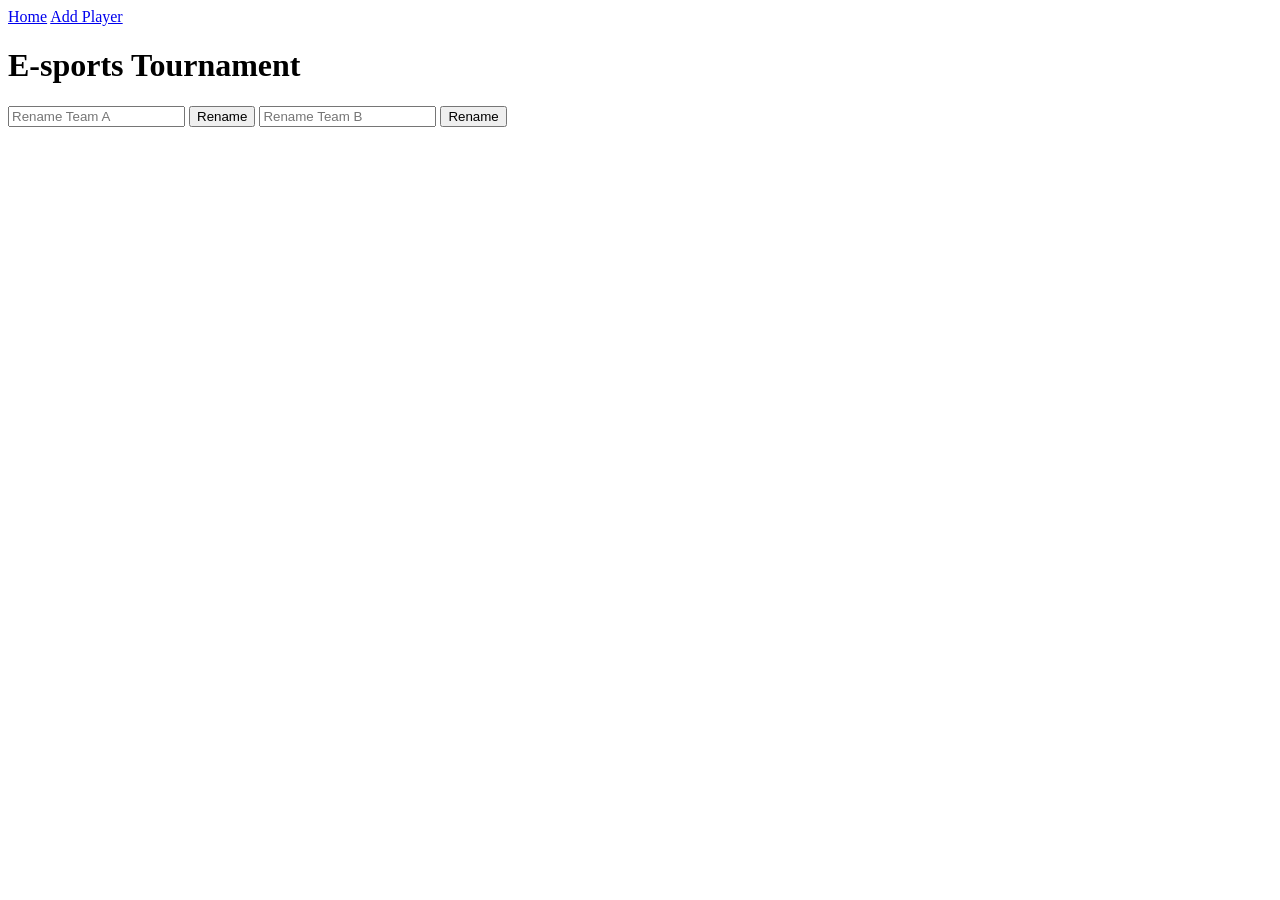
==== index.html @ da649ff4 "update index.html" ====
<!DOCTYPE html>
<html lang="en">

<head>
    <meta charset="UTF-8">
    <title>E-sports Tournament</title>
    <link rel="stylesheet" href="style.css">
</head>

<body>

    <nav>
        <a href="index.html">Home</a>
        <a href="addplayer.html">Add Player</a>
    </nav>

    <h1>E-sports Tournament</h1>

    <div class="rename">

        <input id="teamAInput" placeholder="Rename Team A">
        <button onclick="renameTeam('A')">Rename</button>

        <input id="teamBInput" placeholder="Rename Team B">
        <button onclick="renameTeam('B')">Rename</button>

    </div>

    <div class="teams">

        <div class="teamA-div">
            <h2 id="teamAName"></h2>
            <ul id="teamAList"></ul>
            <p id="teamA-p"></p>
        </div>

        <div class="teamB-div">
            <h2 id="teamBName"></h2>
            <ul id="teamBList"></ul>
            <p id="teamB-p"></p>
        </div>

    </div>

    <script src="app.js"></script>
    <script>
        renderHome()
    </script>

</body>

</html>
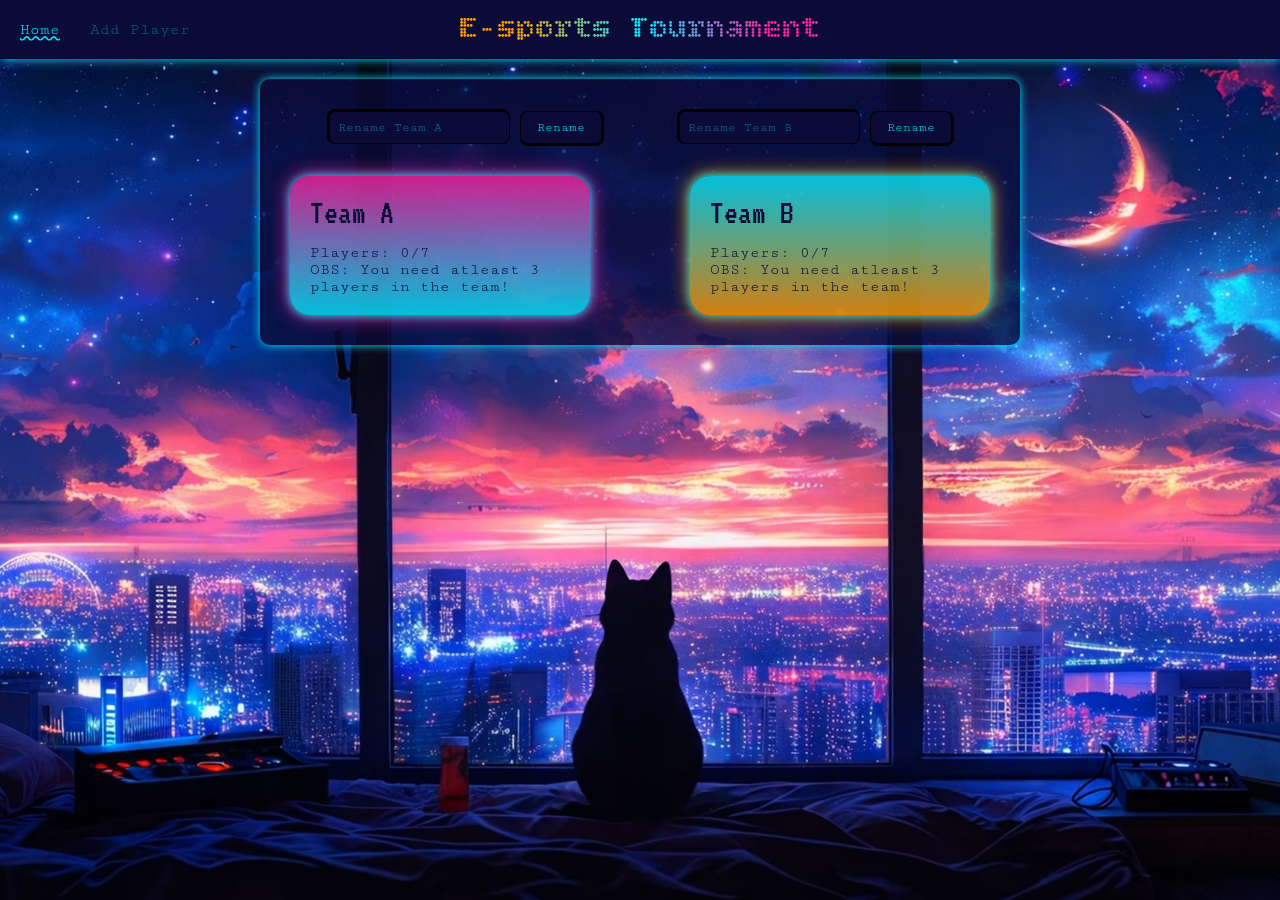
==== commit e90fb8eb: "implementering av design påbörjad, homepage avklarad!" ====
--- a/index.html
+++ b/index.html
@@ -1,52 +1,54 @@
 <!DOCTYPE html>
 <html lang="en">
-
 <head>
     <meta charset="UTF-8">
     <title>E-sports Tournament</title>
+    <link rel="preconnect" href="https://fonts.googleapis.com">
+    <link rel="preconnect" href="https://fonts.gstatic.com" crossorigin>
+    <link href="https://fonts.googleapis.com/css2?family=Bitcount+Grid+Double:wght@100..900&family=Cutive+Mono&family=VT323&display=swap" rel="stylesheet">
     <link rel="stylesheet" href="style.css">
 </head>
+<body>
+    <header>
+        <nav>
+            <a href="index.html" class="active">Home</a>
+            <a href="addplayer.html">Add Player</a>
+        </nav>
+        <h1>E-sports Tournament</h1>
+    </header>
+    
+    <main>
+        <div class="rename">
+            <div class="renameTeamA">
+                <input id="teamAInput" placeholder="Rename Team A">
+                <button onclick="renameTeam('A')">Rename</button>
+            </div>
 
-<body>
-
-    <nav>
-        <a href="index.html">Home</a>
-        <a href="addplayer.html">Add Player</a>
-    </nav>
-
-    <h1>E-sports Tournament</h1>
-
-    <div class="rename">
-
-        <input id="teamAInput" placeholder="Rename Team A">
-        <button onclick="renameTeam('A')">Rename</button>
-
-        <input id="teamBInput" placeholder="Rename Team B">
-        <button onclick="renameTeam('B')">Rename</button>
-
-    </div>
-
-    <div class="teams">
-
-        <div class="teamA-div">
-            <h2 id="teamAName"></h2>
-            <ul id="teamAList"></ul>
-            <p id="teamA-p"></p>
+            <div class="renameTeamB">
+                <input id="teamBInput" placeholder="Rename Team B">
+                <button onclick="renameTeam('B')">Rename</button>
+            </div>
         </div>
 
-        <div class="teamB-div">
-            <h2 id="teamBName"></h2>
-            <ul id="teamBList"></ul>
-            <p id="teamB-p"></p>
+        <div class="teams">
+            <div class="teamA-div">
+                <h2 id="teamAName"></h2>
+                <ul id="teamAList"></ul>
+                <p id="teamA-p"></p>
+            </div>
+
+            <div class="teamB-div">
+                <h2 id="teamBName"></h2>
+                <ul id="teamBList"></ul>
+                <p id="teamB-p"></p>
+            </div>
         </div>
-
-    </div>
+    </main>
+    
 
     <script src="app.js"></script>
     <script>
         renderHome()
     </script>
-
 </body>
-
 </html>
--- a/style.css
+++ b/style.css
@@ -0,0 +1,187 @@
+* {
+    box-sizing: border-box;
+    font-family: "Cutive Mono", monospace;
+    margin: 0;
+    padding: 0;
+}
+
+body {
+    min-height: 100vh;
+    display: flex;
+    flex-direction: column;
+    align-items: center;
+    background-image: url(./images/background.avif);
+    background-size: cover;
+    background-repeat: no-repeat;
+    background-position: center;
+}
+
+header {
+    width: 100%;
+    position: relative;
+    display: flex;
+    align-items: center;
+    background-color: #0A0B37;
+    color: #02E8FF;
+    padding: 10px 20px;
+    box-shadow:#02E8FF 0px 0px 10px;
+}
+
+header nav a {
+    opacity: 0.4;
+}
+
+header nav a:hover {
+    opacity: 1;
+}
+
+header nav a.active {
+    opacity: 1;
+    text-decoration: wavy underline #02E8FF;
+
+}
+
+h1 {
+    font-family: "Bitcount Grid Double", system-ui;
+    font-optical-sizing: auto;
+    font-weight: 350;
+    margin: 0 auto;
+    background: linear-gradient(to right, 
+    #FE9900 15%, 
+    #02E8FF 50%, 
+    #FB23A2 85% );
+    -webkit-background-clip: text;
+    background-clip: text;
+    -webkit-text-fill-color: transparent;
+}
+
+.rename {
+    width: 100%;
+    display: flex;
+    justify-content: space-around;
+}
+
+button {
+    background-color: #0A0B37;
+    color: #02E8FF;
+    padding: 8px 16px;
+    border-radius: 8px;
+    border: solid #000;
+    border-width: 1px 3px 3px 1px;
+    cursor: pointer;
+}
+
+#teamAInput, #teamBInput {
+    background-color: #0A0B37;
+    color: #02E8FF;
+    padding: 8px;
+    border-radius: 8px;
+    border: solid #000;
+    border-width: 3px 1px 1px 3px;
+}
+
+input::placeholder {
+    color: #02eaff73;
+}
+
+h2 {
+    font-family: "VT323", monospace;
+    font-size: 34px;
+    margin-bottom: 12px;
+    font-weight: 500;
+}
+
+nav {
+    position: absolute;
+    left: 20px;
+}
+
+nav a {
+    color: #02E8FF;
+    text-decoration: none;
+    margin-right: 20px;
+}
+
+main {
+    background-color: #0a0b37c3;
+    padding: 30px;
+    margin-top: 20px;
+    display: flex;
+    flex-direction: column;
+    align-items: center;
+    gap: 30px;
+    border-radius: 10px;
+    box-shadow:#02E8FF 0px 0px 10px;
+}
+
+.teams {
+    display: flex;
+    gap: 100px;
+}
+
+/* .team {
+    background: white;
+    padding: 20px;
+    border-radius: 10px;
+    width: 250px;
+} */
+
+.player {
+    display: flex;
+    align-items: center;
+    justify-content: space-between;
+    margin: 6px 0 6px 6px;
+}
+
+.player span {
+    cursor: pointer;
+    color: #0A0B37;
+    font-size: 18px;
+    font-weight: 600;
+}
+
+.profile {
+    background: white;
+    padding: 30px;
+    border-radius: 10px;
+    width: 300px;
+}
+
+.player-actions {
+    display: flex;
+    align-items: center;
+    gap: 5px;
+}
+
+.player-btn {
+    background: #0A0B37;
+    border: none;
+    padding: 3.5px 8px;
+    border-radius: 100px;
+    cursor: pointer;
+    font-size: 16px;
+    color: #02E8FF;
+}
+
+.switch-btn {
+    padding: 5px 7.5px;
+    
+}
+
+.teamA-div, .teamB-div {
+    background: linear-gradient(#fb23a1cd, #02eaffcd);
+    padding: 20px;
+    color: #0A0B37;
+    border-radius: 20px;
+    width: 300px;
+    box-shadow: #02E8FF 0px 0px 10px, #fb23a1 0px 0px 20px;
+}
+
+.teamB-div {
+    background: linear-gradient(#02E8FFcd, #FE9900cd);
+    box-shadow: #02E8FF 0px 0px 10px, #FE9900 0px 0px 20px;
+}
+
+p {
+    margin-top: 14px;
+}
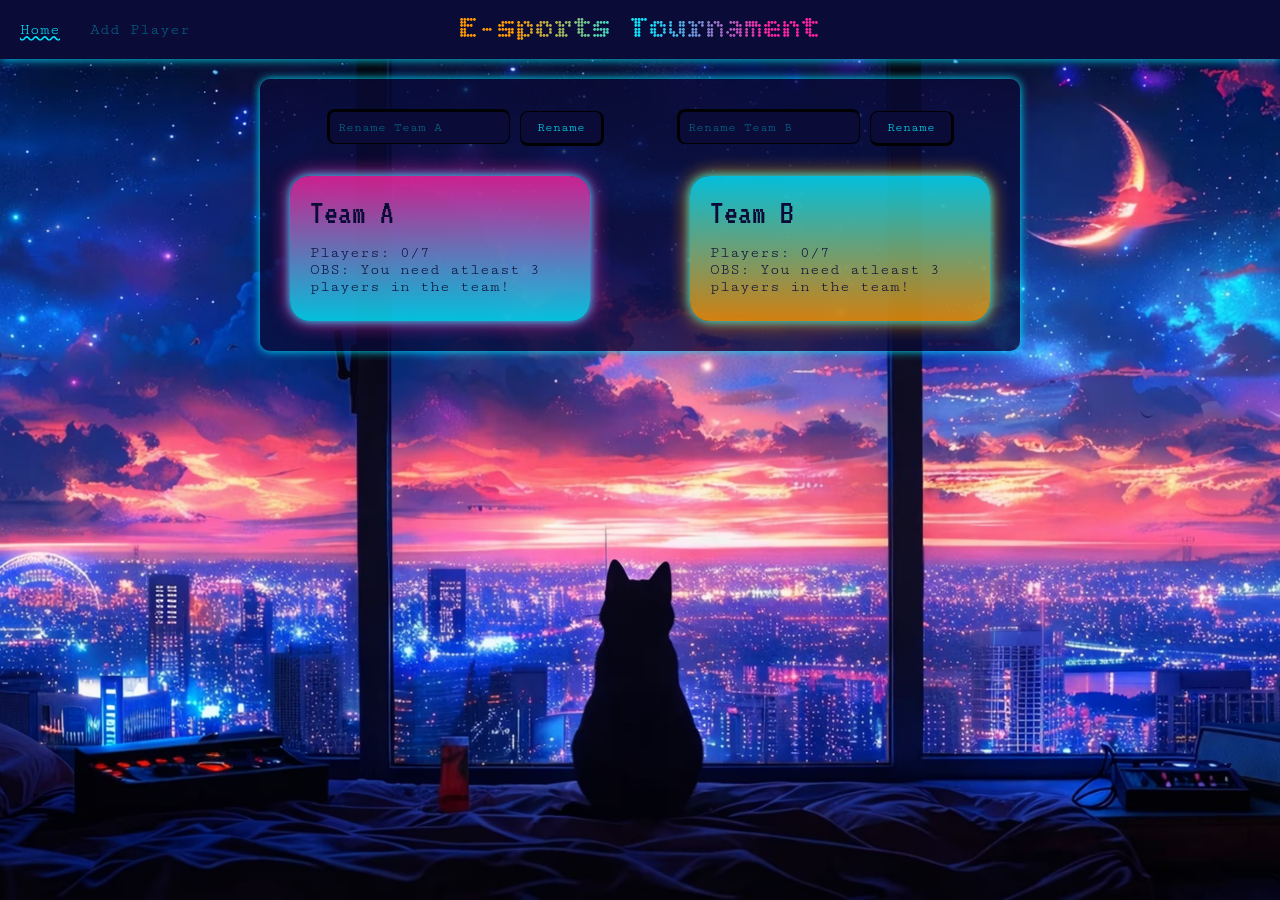
==== commit 5a7c7f2e: "big merge witch all the design!" ====
--- a/index.html
+++ b/index.html
@@ -32,13 +32,13 @@
 
         <div class="teams">
             <div class="teamA-div">
-                <h2 id="teamAName"></h2>
+                <h3 id="teamAName"></h3>
                 <ul id="teamAList"></ul>
                 <p id="teamA-p"></p>
             </div>
 
             <div class="teamB-div">
-                <h2 id="teamBName"></h2>
+                <h3 id="teamBName"></h3>
                 <ul id="teamBList"></ul>
                 <p id="teamB-p"></p>
             </div>
--- a/style.css
+++ b/style.css
@@ -41,7 +41,7 @@
 
 }
 
-h1 {
+h1, h2 {
     font-family: "Bitcount Grid Double", system-ui;
     font-optical-sizing: auto;
     font-weight: 350;
@@ -84,13 +84,20 @@
     color: #02eaff73;
 }
 
-h2 {
+h3 {
     font-family: "VT323", monospace;
     font-size: 34px;
     margin-bottom: 12px;
     font-weight: 500;
 }
 
+h4 {
+    font-family: "VT323", monospace;
+    font-size: 28px;
+    margin-bottom: 12px;
+    font-weight: 500;
+}
+
 nav {
     position: absolute;
     left: 20px;
@@ -141,10 +148,13 @@
 }
 
 .profile {
-    background: white;
+    margin-top: 80px;
+    background: #0A0B37c3;
+    color: #02E8FF;
     padding: 30px;
     border-radius: 10px;
     width: 300px;
+    box-shadow:#02E8FF 0px 0px 10px;
 }
 
 .player-actions {
@@ -161,6 +171,13 @@
     cursor: pointer;
     font-size: 16px;
     color: #02E8FF;
+}
+
+.profile-actions {
+    display: flex;
+    justify-content: center;
+    gap: 20px;
+    margin-top: 20px;
 }
 
 .switch-btn {
@@ -183,5 +200,34 @@
 }
 
 p {
-    margin-top: 14px;
+    margin: 14px 0 6px 0;
+}
+
+#playerForm {
+    margin-top:30px;
+    display: flex;
+    flex-direction: column;
+    gap: 12px;
+    background-color: #0a0b37c3;
+    padding: 20px 60px;
+    border-radius: 10px;
+    box-shadow:#02E8FF 0px 0px 10px;
+}
+
+#playerForm input, #playerForm select, .profile input, .profile select {
+    background-color: #0A0B37;
+    color: #02E8FF;
+    padding: 8px;
+    border-radius: 8px;
+    border: solid #000;
+    border-width: 3px 1px 1px 3px;
+}
+
+#playerForm select {
+    border-width: 1px 3px 3px 1px;
+    cursor: pointer;
+}
+
+button:hover {
+    box-shadow:#02E8FF 0px 0px 10px;
 }
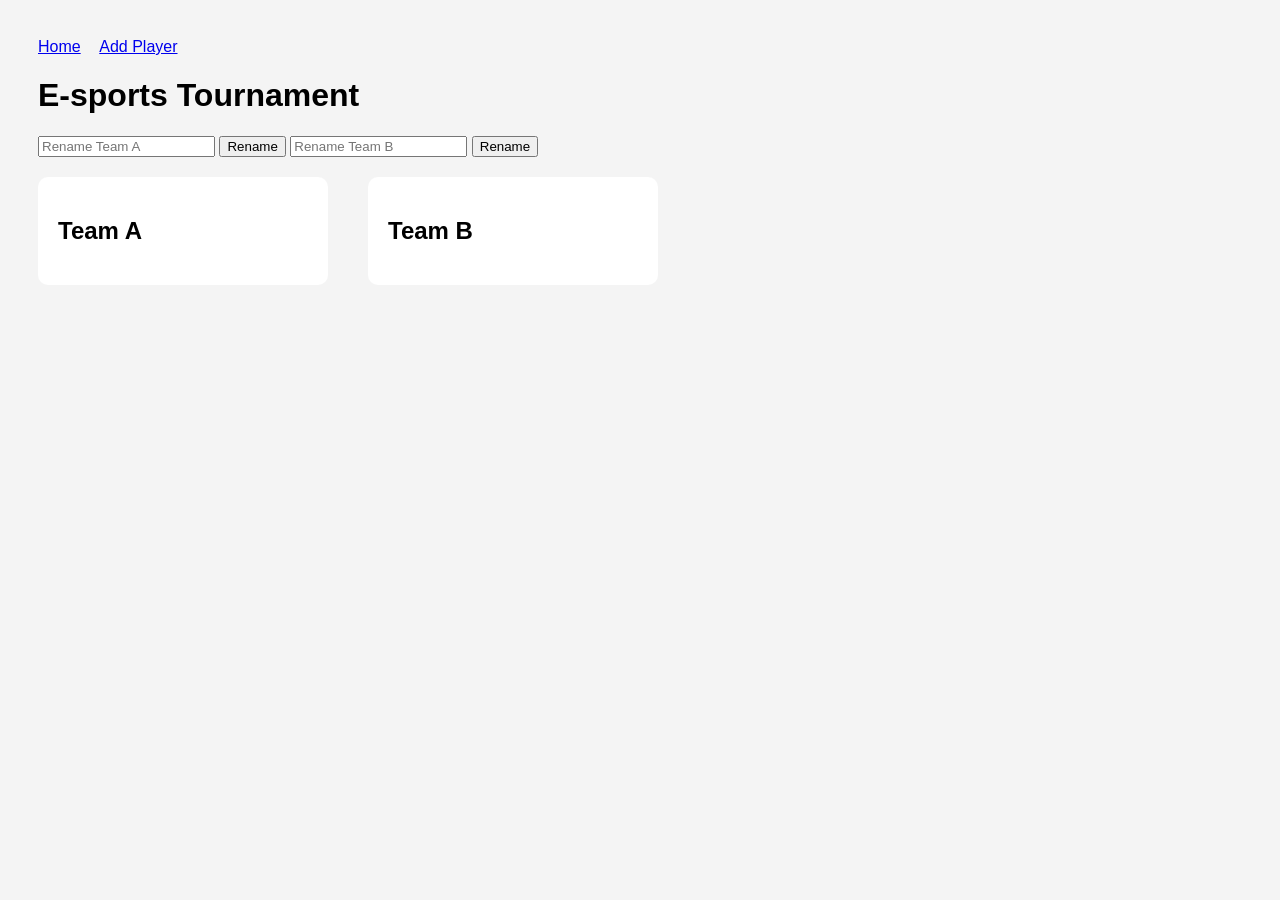
==== commit 96f3c51a: "Revert "Implement design"" ====
--- a/index.html
+++ b/index.html
@@ -1,54 +1,50 @@
 <!DOCTYPE html>
 <html lang="en">
+
 <head>
     <meta charset="UTF-8">
     <title>E-sports Tournament</title>
-    <link rel="preconnect" href="https://fonts.googleapis.com">
-    <link rel="preconnect" href="https://fonts.gstatic.com" crossorigin>
-    <link href="https://fonts.googleapis.com/css2?family=Bitcount+Grid+Double:wght@100..900&family=Cutive+Mono&family=VT323&display=swap" rel="stylesheet">
     <link rel="stylesheet" href="style.css">
 </head>
+
 <body>
-    <header>
-        <nav>
-            <a href="index.html" class="active">Home</a>
-            <a href="addplayer.html">Add Player</a>
-        </nav>
-        <h1>E-sports Tournament</h1>
-    </header>
-    
-    <main>
-        <div class="rename">
-            <div class="renameTeamA">
-                <input id="teamAInput" placeholder="Rename Team A">
-                <button onclick="renameTeam('A')">Rename</button>
-            </div>
 
-            <div class="renameTeamB">
-                <input id="teamBInput" placeholder="Rename Team B">
-                <button onclick="renameTeam('B')">Rename</button>
-            </div>
+    <nav>
+        <a href="index.html">Home</a>
+        <a href="addplayer.html">Add Player</a>
+    </nav>
+
+    <h1>E-sports Tournament</h1>
+
+    <div class="rename">
+
+        <input id="teamAInput" placeholder="Rename Team A">
+        <button onclick="renameTeam('A')">Rename</button>
+
+        <input id="teamBInput" placeholder="Rename Team B">
+        <button onclick="renameTeam('B')">Rename</button>
+
+    </div>
+
+    <div class="teams">
+
+        <div class="team">
+            <h2 id="teamAName"></h2>
+            <ul id="teamAList"></ul>
         </div>
 
-        <div class="teams">
-            <div class="teamA-div">
-                <h3 id="teamAName"></h3>
-                <ul id="teamAList"></ul>
-                <p id="teamA-p"></p>
-            </div>
+        <div class="team">
+            <h2 id="teamBName"></h2>
+            <ul id="teamBList"></ul>
+        </div>
 
-            <div class="teamB-div">
-                <h3 id="teamBName"></h3>
-                <ul id="teamBList"></ul>
-                <p id="teamB-p"></p>
-            </div>
-        </div>
-    </main>
-    
+    </div>
 
     <script src="app.js"></script>
     <script>
         renderHome()
     </script>
+
 </body>
+
 </html>
--- a/style.css
+++ b/style.css
@@ -1,233 +1,40 @@
-* {
-    box-sizing: border-box;
-    font-family: "Cutive Mono", monospace;
-    margin: 0;
-    padding: 0;
-}
-
 body {
-    min-height: 100vh;
-    display: flex;
-    flex-direction: column;
-    align-items: center;
-    background-image: url(./images/background.avif);
-    background-size: cover;
-    background-repeat: no-repeat;
-    background-position: center;
-}
-
-header {
-    width: 100%;
-    position: relative;
-    display: flex;
-    align-items: center;
-    background-color: #0A0B37;
-    color: #02E8FF;
-    padding: 10px 20px;
-    box-shadow:#02E8FF 0px 0px 10px;
-}
-
-header nav a {
-    opacity: 0.4;
-}
-
-header nav a:hover {
-    opacity: 1;
-}
-
-header nav a.active {
-    opacity: 1;
-    text-decoration: wavy underline #02E8FF;
-
-}
-
-h1, h2 {
-    font-family: "Bitcount Grid Double", system-ui;
-    font-optical-sizing: auto;
-    font-weight: 350;
-    margin: 0 auto;
-    background: linear-gradient(to right, 
-    #FE9900 15%, 
-    #02E8FF 50%, 
-    #FB23A2 85% );
-    -webkit-background-clip: text;
-    background-clip: text;
-    -webkit-text-fill-color: transparent;
-}
-
-.rename {
-    width: 100%;
-    display: flex;
-    justify-content: space-around;
-}
-
-button {
-    background-color: #0A0B37;
-    color: #02E8FF;
-    padding: 8px 16px;
-    border-radius: 8px;
-    border: solid #000;
-    border-width: 1px 3px 3px 1px;
-    cursor: pointer;
-}
-
-#teamAInput, #teamBInput {
-    background-color: #0A0B37;
-    color: #02E8FF;
-    padding: 8px;
-    border-radius: 8px;
-    border: solid #000;
-    border-width: 3px 1px 1px 3px;
-}
-
-input::placeholder {
-    color: #02eaff73;
-}
-
-h3 {
-    font-family: "VT323", monospace;
-    font-size: 34px;
-    margin-bottom: 12px;
-    font-weight: 500;
-}
-
-h4 {
-    font-family: "VT323", monospace;
-    font-size: 28px;
-    margin-bottom: 12px;
-    font-weight: 500;
-}
-
-nav {
-    position: absolute;
-    left: 20px;
+    font-family: Arial;
+    background: #f4f4f4;
+    padding: 30px;
 }
 
 nav a {
-    color: #02E8FF;
-    text-decoration: none;
-    margin-right: 20px;
-}
-
-main {
-    background-color: #0a0b37c3;
-    padding: 30px;
-    margin-top: 20px;
-    display: flex;
-    flex-direction: column;
-    align-items: center;
-    gap: 30px;
-    border-radius: 10px;
-    box-shadow:#02E8FF 0px 0px 10px;
+    margin-right: 15px;
 }
 
 .teams {
     display: flex;
-    gap: 100px;
+    gap: 40px;
+    margin-top: 20px;
 }
 
-/* .team {
+.team {
     background: white;
     padding: 20px;
     border-radius: 10px;
     width: 250px;
-} */
+}
 
 .player {
     display: flex;
-    align-items: center;
     justify-content: space-between;
-    margin: 6px 0 6px 6px;
+    margin: 6px 0;
 }
 
 .player span {
     cursor: pointer;
-    color: #0A0B37;
-    font-size: 18px;
-    font-weight: 600;
+    color: blue;
 }
 
 .profile {
-    margin-top: 80px;
-    background: #0A0B37c3;
-    color: #02E8FF;
+    background: white;
     padding: 30px;
     border-radius: 10px;
     width: 300px;
-    box-shadow:#02E8FF 0px 0px 10px;
-}
-
-.player-actions {
-    display: flex;
-    align-items: center;
-    gap: 5px;
-}
-
-.player-btn {
-    background: #0A0B37;
-    border: none;
-    padding: 3.5px 8px;
-    border-radius: 100px;
-    cursor: pointer;
-    font-size: 16px;
-    color: #02E8FF;
-}
-
-.profile-actions {
-    display: flex;
-    justify-content: center;
-    gap: 20px;
-    margin-top: 20px;
-}
-
-.switch-btn {
-    padding: 5px 7.5px;
-    
-}
-
-.teamA-div, .teamB-div {
-    background: linear-gradient(#fb23a1cd, #02eaffcd);
-    padding: 20px;
-    color: #0A0B37;
-    border-radius: 20px;
-    width: 300px;
-    box-shadow: #02E8FF 0px 0px 10px, #fb23a1 0px 0px 20px;
-}
-
-.teamB-div {
-    background: linear-gradient(#02E8FFcd, #FE9900cd);
-    box-shadow: #02E8FF 0px 0px 10px, #FE9900 0px 0px 20px;
-}
-
-p {
-    margin: 14px 0 6px 0;
-}
-
-#playerForm {
-    margin-top:30px;
-    display: flex;
-    flex-direction: column;
-    gap: 12px;
-    background-color: #0a0b37c3;
-    padding: 20px 60px;
-    border-radius: 10px;
-    box-shadow:#02E8FF 0px 0px 10px;
-}
-
-#playerForm input, #playerForm select, .profile input, .profile select {
-    background-color: #0A0B37;
-    color: #02E8FF;
-    padding: 8px;
-    border-radius: 8px;
-    border: solid #000;
-    border-width: 3px 1px 1px 3px;
-}
-
-#playerForm select {
-    border-width: 1px 3px 3px 1px;
-    cursor: pointer;
-}
-
-button:hover {
-    box-shadow:#02E8FF 0px 0px 10px;
 }
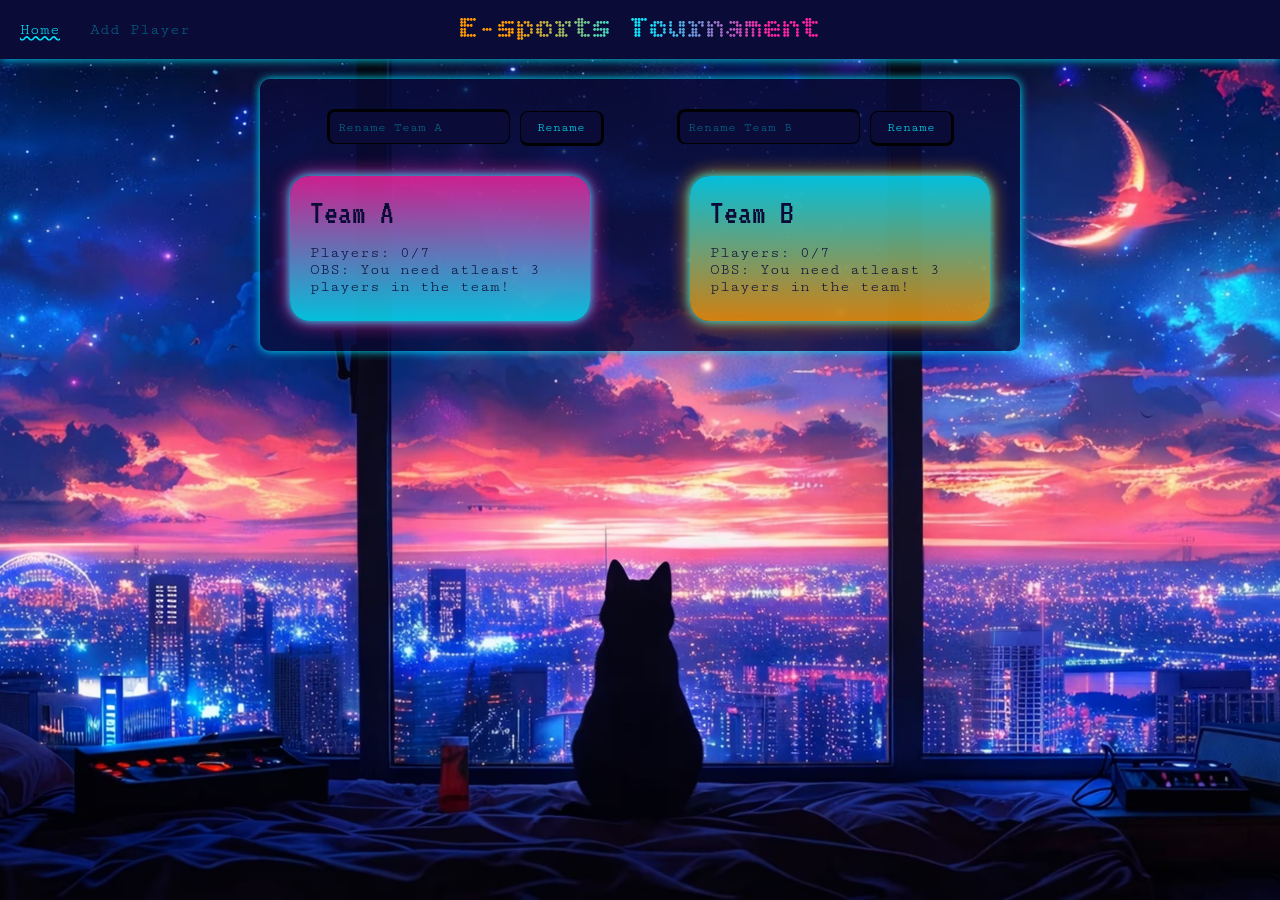
==== commit 94490ab4: "Merge pull request #9 from michelaslan/implement-design Implement design" ====
--- a/index.html
+++ b/index.html
@@ -1,50 +1,54 @@
 <!DOCTYPE html>
 <html lang="en">
-
 <head>
     <meta charset="UTF-8">
     <title>E-sports Tournament</title>
+    <link rel="preconnect" href="https://fonts.googleapis.com">
+    <link rel="preconnect" href="https://fonts.gstatic.com" crossorigin>
+    <link href="https://fonts.googleapis.com/css2?family=Bitcount+Grid+Double:wght@100..900&family=Cutive+Mono&family=VT323&display=swap" rel="stylesheet">
     <link rel="stylesheet" href="style.css">
 </head>
+<body>
+    <header>
+        <nav>
+            <a href="index.html" class="active">Home</a>
+            <a href="addplayer.html">Add Player</a>
+        </nav>
+        <h1>E-sports Tournament</h1>
+    </header>
+    
+    <main>
+        <div class="rename">
+            <div class="renameTeamA">
+                <input id="teamAInput" placeholder="Rename Team A">
+                <button onclick="renameTeam('A')">Rename</button>
+            </div>
 
-<body>
-
-    <nav>
-        <a href="index.html">Home</a>
-        <a href="addplayer.html">Add Player</a>
-    </nav>
-
-    <h1>E-sports Tournament</h1>
-
-    <div class="rename">
-
-        <input id="teamAInput" placeholder="Rename Team A">
-        <button onclick="renameTeam('A')">Rename</button>
-
-        <input id="teamBInput" placeholder="Rename Team B">
-        <button onclick="renameTeam('B')">Rename</button>
-
-    </div>
-
-    <div class="teams">
-
-        <div class="team">
-            <h2 id="teamAName"></h2>
-            <ul id="teamAList"></ul>
+            <div class="renameTeamB">
+                <input id="teamBInput" placeholder="Rename Team B">
+                <button onclick="renameTeam('B')">Rename</button>
+            </div>
         </div>
 
-        <div class="team">
-            <h2 id="teamBName"></h2>
-            <ul id="teamBList"></ul>
+        <div class="teams">
+            <div class="teamA-div">
+                <h3 id="teamAName"></h3>
+                <ul id="teamAList"></ul>
+                <p id="teamA-p"></p>
+            </div>
+
+            <div class="teamB-div">
+                <h3 id="teamBName"></h3>
+                <ul id="teamBList"></ul>
+                <p id="teamB-p"></p>
+            </div>
         </div>
-
-    </div>
+    </main>
+    
 
     <script src="app.js"></script>
     <script>
         renderHome()
     </script>
-
 </body>
-
 </html>
--- a/style.css
+++ b/style.css
@@ -1,40 +1,233 @@
+* {
+    box-sizing: border-box;
+    font-family: "Cutive Mono", monospace;
+    margin: 0;
+    padding: 0;
+}
+
 body {
-    font-family: Arial;
-    background: #f4f4f4;
+    min-height: 100vh;
+    display: flex;
+    flex-direction: column;
+    align-items: center;
+    background-image: url(./images/background.avif);
+    background-size: cover;
+    background-repeat: no-repeat;
+    background-position: center;
+}
+
+header {
+    width: 100%;
+    position: relative;
+    display: flex;
+    align-items: center;
+    background-color: #0A0B37;
+    color: #02E8FF;
+    padding: 10px 20px;
+    box-shadow:#02E8FF 0px 0px 10px;
+}
+
+header nav a {
+    opacity: 0.4;
+}
+
+header nav a:hover {
+    opacity: 1;
+}
+
+header nav a.active {
+    opacity: 1;
+    text-decoration: wavy underline #02E8FF;
+
+}
+
+h1, h2 {
+    font-family: "Bitcount Grid Double", system-ui;
+    font-optical-sizing: auto;
+    font-weight: 350;
+    margin: 0 auto;
+    background: linear-gradient(to right, 
+    #FE9900 15%, 
+    #02E8FF 50%, 
+    #FB23A2 85% );
+    -webkit-background-clip: text;
+    background-clip: text;
+    -webkit-text-fill-color: transparent;
+}
+
+.rename {
+    width: 100%;
+    display: flex;
+    justify-content: space-around;
+}
+
+button {
+    background-color: #0A0B37;
+    color: #02E8FF;
+    padding: 8px 16px;
+    border-radius: 8px;
+    border: solid #000;
+    border-width: 1px 3px 3px 1px;
+    cursor: pointer;
+}
+
+#teamAInput, #teamBInput {
+    background-color: #0A0B37;
+    color: #02E8FF;
+    padding: 8px;
+    border-radius: 8px;
+    border: solid #000;
+    border-width: 3px 1px 1px 3px;
+}
+
+input::placeholder {
+    color: #02eaff73;
+}
+
+h3 {
+    font-family: "VT323", monospace;
+    font-size: 34px;
+    margin-bottom: 12px;
+    font-weight: 500;
+}
+
+h4 {
+    font-family: "VT323", monospace;
+    font-size: 28px;
+    margin-bottom: 12px;
+    font-weight: 500;
+}
+
+nav {
+    position: absolute;
+    left: 20px;
+}
+
+nav a {
+    color: #02E8FF;
+    text-decoration: none;
+    margin-right: 20px;
+}
+
+main {
+    background-color: #0a0b37c3;
     padding: 30px;
-}
-
-nav a {
-    margin-right: 15px;
+    margin-top: 20px;
+    display: flex;
+    flex-direction: column;
+    align-items: center;
+    gap: 30px;
+    border-radius: 10px;
+    box-shadow:#02E8FF 0px 0px 10px;
 }
 
 .teams {
     display: flex;
-    gap: 40px;
-    margin-top: 20px;
-}
-
-.team {
+    gap: 100px;
+}
+
+/* .team {
     background: white;
     padding: 20px;
     border-radius: 10px;
     width: 250px;
-}
+} */
 
 .player {
     display: flex;
+    align-items: center;
     justify-content: space-between;
-    margin: 6px 0;
+    margin: 6px 0 6px 6px;
 }
 
 .player span {
     cursor: pointer;
-    color: blue;
+    color: #0A0B37;
+    font-size: 18px;
+    font-weight: 600;
 }
 
 .profile {
-    background: white;
+    margin-top: 80px;
+    background: #0A0B37c3;
+    color: #02E8FF;
     padding: 30px;
     border-radius: 10px;
     width: 300px;
+    box-shadow:#02E8FF 0px 0px 10px;
+}
+
+.player-actions {
+    display: flex;
+    align-items: center;
+    gap: 5px;
+}
+
+.player-btn {
+    background: #0A0B37;
+    border: none;
+    padding: 3.5px 8px;
+    border-radius: 100px;
+    cursor: pointer;
+    font-size: 16px;
+    color: #02E8FF;
+}
+
+.profile-actions {
+    display: flex;
+    justify-content: center;
+    gap: 20px;
+    margin-top: 20px;
+}
+
+.switch-btn {
+    padding: 5px 7.5px;
+    
+}
+
+.teamA-div, .teamB-div {
+    background: linear-gradient(#fb23a1cd, #02eaffcd);
+    padding: 20px;
+    color: #0A0B37;
+    border-radius: 20px;
+    width: 300px;
+    box-shadow: #02E8FF 0px 0px 10px, #fb23a1 0px 0px 20px;
+}
+
+.teamB-div {
+    background: linear-gradient(#02E8FFcd, #FE9900cd);
+    box-shadow: #02E8FF 0px 0px 10px, #FE9900 0px 0px 20px;
+}
+
+p {
+    margin: 14px 0 6px 0;
+}
+
+#playerForm {
+    margin-top:30px;
+    display: flex;
+    flex-direction: column;
+    gap: 12px;
+    background-color: #0a0b37c3;
+    padding: 20px 60px;
+    border-radius: 10px;
+    box-shadow:#02E8FF 0px 0px 10px;
+}
+
+#playerForm input, #playerForm select, .profile input, .profile select {
+    background-color: #0A0B37;
+    color: #02E8FF;
+    padding: 8px;
+    border-radius: 8px;
+    border: solid #000;
+    border-width: 3px 1px 1px 3px;
+}
+
+#playerForm select {
+    border-width: 1px 3px 3px 1px;
+    cursor: pointer;
+}
+
+button:hover {
+    box-shadow:#02E8FF 0px 0px 10px;
 }
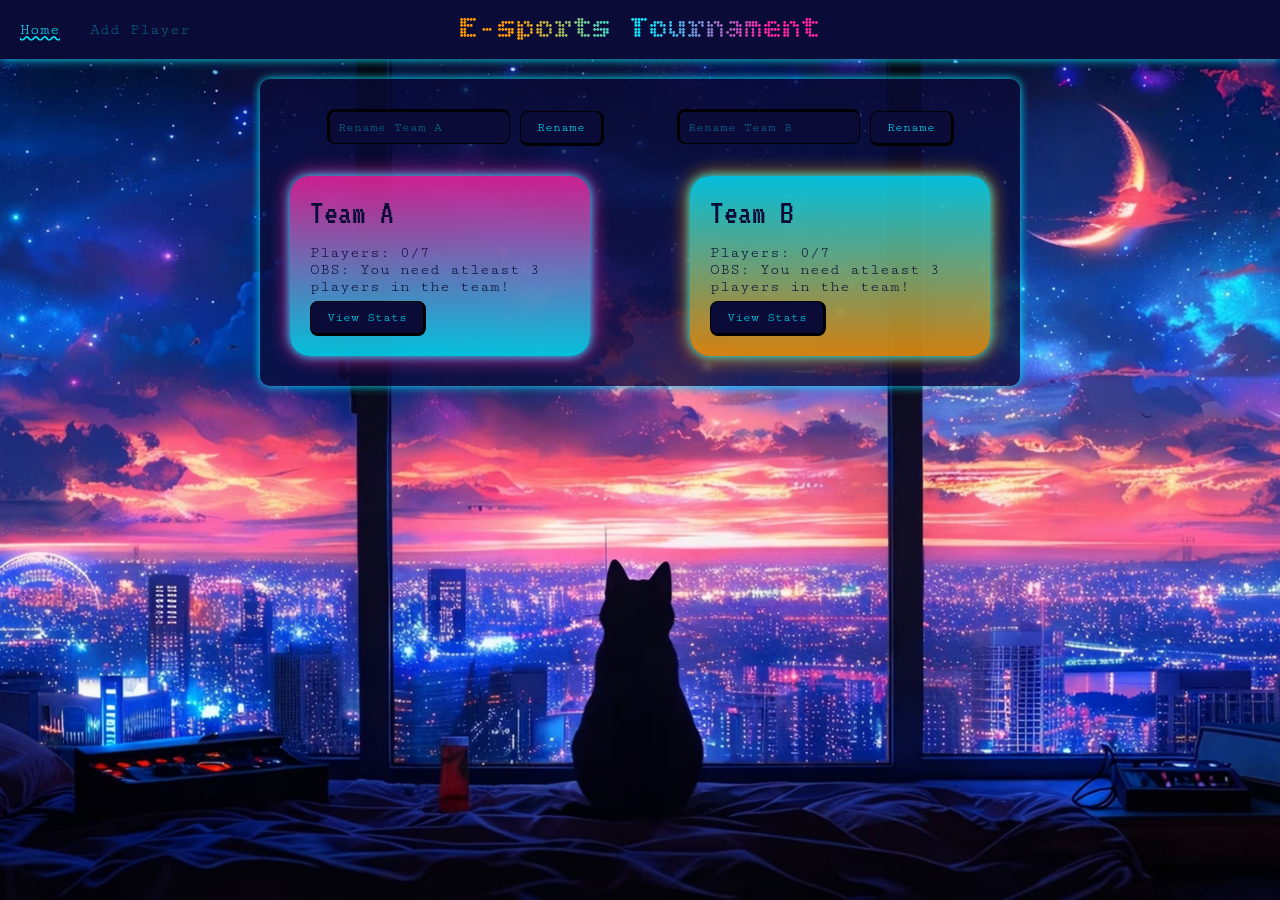
==== commit c9d0c667: "added stats buttom" ====
--- a/index.html
+++ b/index.html
@@ -35,12 +35,14 @@
                 <h3 id="teamAName"></h3>
                 <ul id="teamAList"></ul>
                 <p id="teamA-p"></p>
+                <button onclick="openStats('A')" >View Stats</button>
             </div>
 
             <div class="teamB-div">
                 <h3 id="teamBName"></h3>
                 <ul id="teamBList"></ul>
                 <p id="teamB-p"></p>
+                <button onclick="openStats('B')" >View Stats</button>
             </div>
         </div>
     </main>
--- a/style.css
+++ b/style.css
@@ -198,7 +198,11 @@
     background: linear-gradient(#02E8FFcd, #FE9900cd);
     box-shadow: #02E8FF 0px 0px 10px, #FE9900 0px 0px 20px;
 }
-
+#error {
+    color: #fb23a1;
+    font-weight: 600;
+    text-align: center;
+}
 p {
     margin: 14px 0 6px 0;
 }
